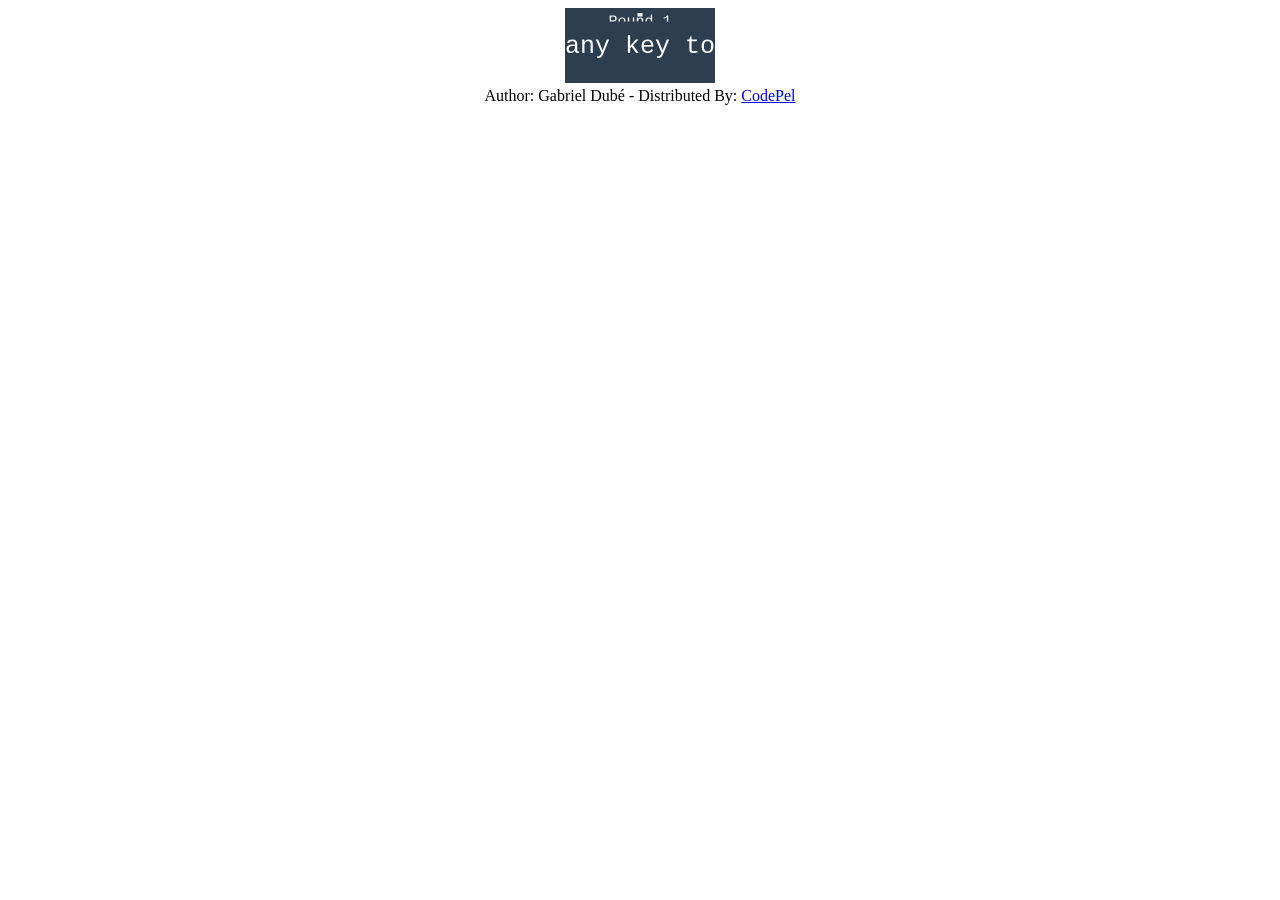
==== index.html @ d3c8801e "Update index.html" ====
<!DOCTYPE html>
<html lang="en">
   <head>
      <meta charset="utf-8">
      <meta name="viewport" content="width=device-width, initial-scale=1">
      <meta name="author" content="CodePel">
      <title> Pong game with JavaScript Example </title>
      <!-- Style CSS -->
      <link rel="stylesheet" href="./css/style.css">
      <script>
 // Audio (Game sounds) in base64 format.
 var beep1 = new Audio(
  "[data-uri]"
 );
 var beep2 = new Audio(
  "[data-uri]"
 );
 var beep3 = new Audio(
  "[data-uri]"
 );
</script>
   </head>
   <body>
      <!--$%adsense%$-->
      <main class="cd__main">
         <!-- Start DEMO HTML (Use the following code into your project)-->
         <canvas class="canvas"></canvas>
         <!-- END EDMO HTML (Happy Coding!)-->
      </main>
      <footer class="cd__credit">Author: Gabriel Dubé - Distributed By: <a title="Free web design code & scripts" href="https://www.codepel.com?source=demo-page" target="_blank">CodePel</a></footer>
      <!-- Script JS -->
      <script src="./js/script.js"></script>
      <!--$%analytics%$-->
   </body>
</html>
---- css/style.css ----
body {
	text-align: center;
}

.canvas{
	width: 100%
	height: 100%
}
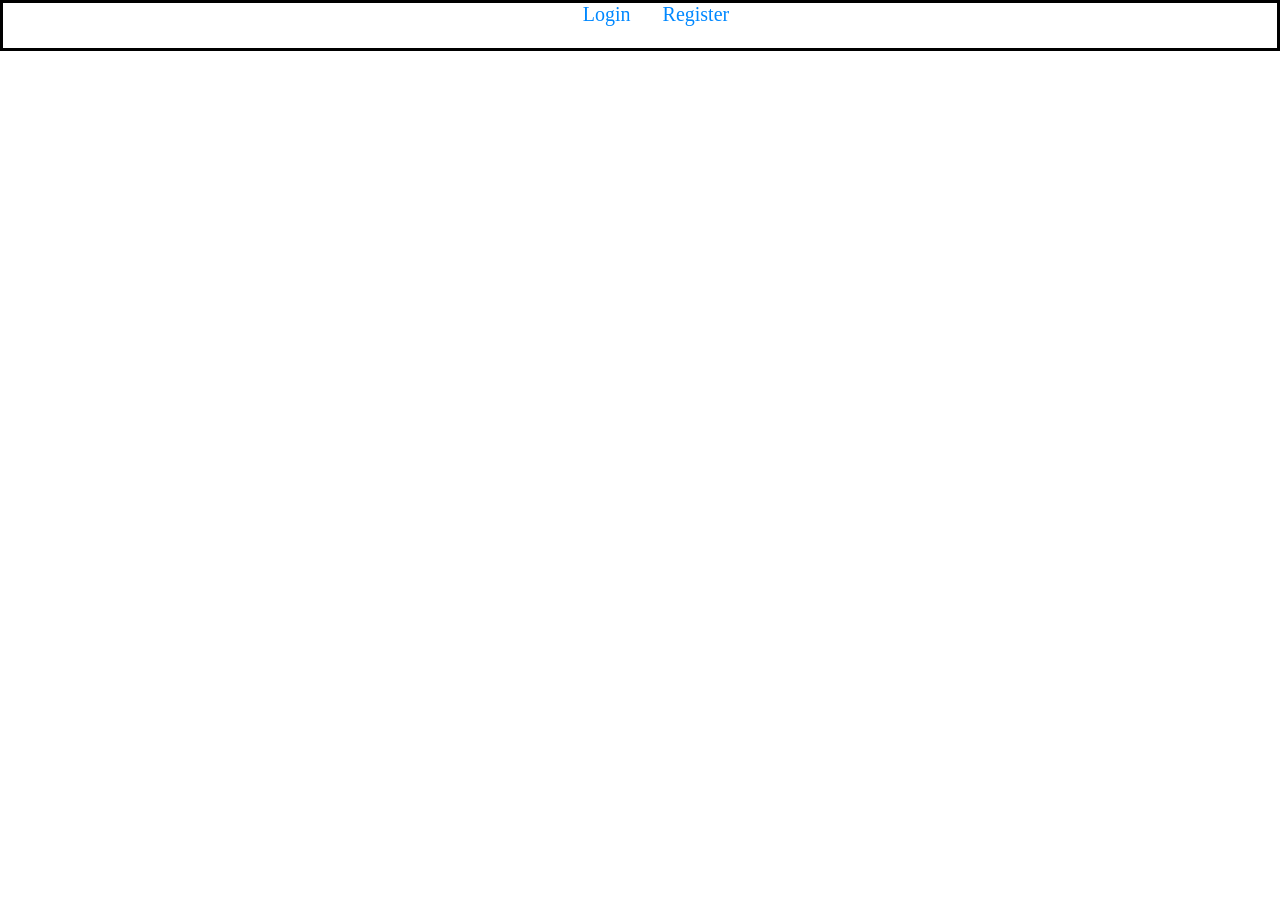
==== commit 527ef0ce: "Update and rename index.php to index.html" ====
--- a/index.html
+++ b/index.html
@@ -1,35 +1,21 @@
 <!DOCTYPE html>
 <html lang="en">
-   <head>
-      <meta charset="utf-8">
-      <meta name="viewport" content="width=device-width, initial-scale=1">
-      <meta name="author" content="CodePel">
-      <title> Pong game with JavaScript Example </title>
-      <!-- Style CSS -->
-      <link rel="stylesheet" href="./css/style.css">
-      <script>
- // Audio (Game sounds) in base64 format.
- var beep1 = new Audio(
-  "[data-uri]"
- );
- var beep2 = new Audio(
-  "[data-uri]"
- );
- var beep3 = new Audio(
-  "[data-uri]"
- );
-</script>
-   </head>
-   <body>
-      <!--$%adsense%$-->
-      <main class="cd__main">
-         <!-- Start DEMO HTML (Use the following code into your project)-->
-         <canvas class="canvas"></canvas>
-         <!-- END EDMO HTML (Happy Coding!)-->
-      </main>
-      <footer class="cd__credit">Author: Gabriel Dubé - Distributed By: <a title="Free web design code & scripts" href="https://www.codepel.com?source=demo-page" target="_blank">CodePel</a></footer>
-      <!-- Script JS -->
-      <script src="./js/script.js"></script>
-      <!--$%analytics%$-->
-   </body>
+<head>
+    <meta charset="UTF-8">
+    <meta http-equiv="X-UA-Compatible" content="IE=edge">
+    <meta name="viewport" content="width=device-width, initial-scale=1.0">
+    <title>MinecraftConnect</title>
+    <link rel="stylesheet" href="_css/style.css">
+</head>
+<body>
+    <header>
+        <nav class="nav-bar">
+            <ul class="nav-list">
+                <li><a href="#">Login</a></li>
+                <li><a href="#">Register</a></li>
+            </ul>
+        </nav>
+    </header>
+    
+</body>
 </html>
--- a/_css/style.css
+++ b/_css/style.css
@@ -0,0 +1,28 @@
+* {
+    margin: 0;
+    padding: 0;
+}
+
+body {
+    background: url(../_img/backgrounds/StoneBG.png);
+}
+
+.nav-bar{
+    display: flex;
+    background-image: url(../_img/backgrounds/DirtBG.gif);
+    height: 5vh;
+    justify-content: space-around;
+    border: black solid;
+}
+
+.nav-list{
+    list-style: none;
+    display: flex;
+}
+
+.nav-list a{
+    text-decoration: none;
+    font-size: 20px;
+    color: rgb(0, 136, 255);
+    margin-left: 32px;
+}
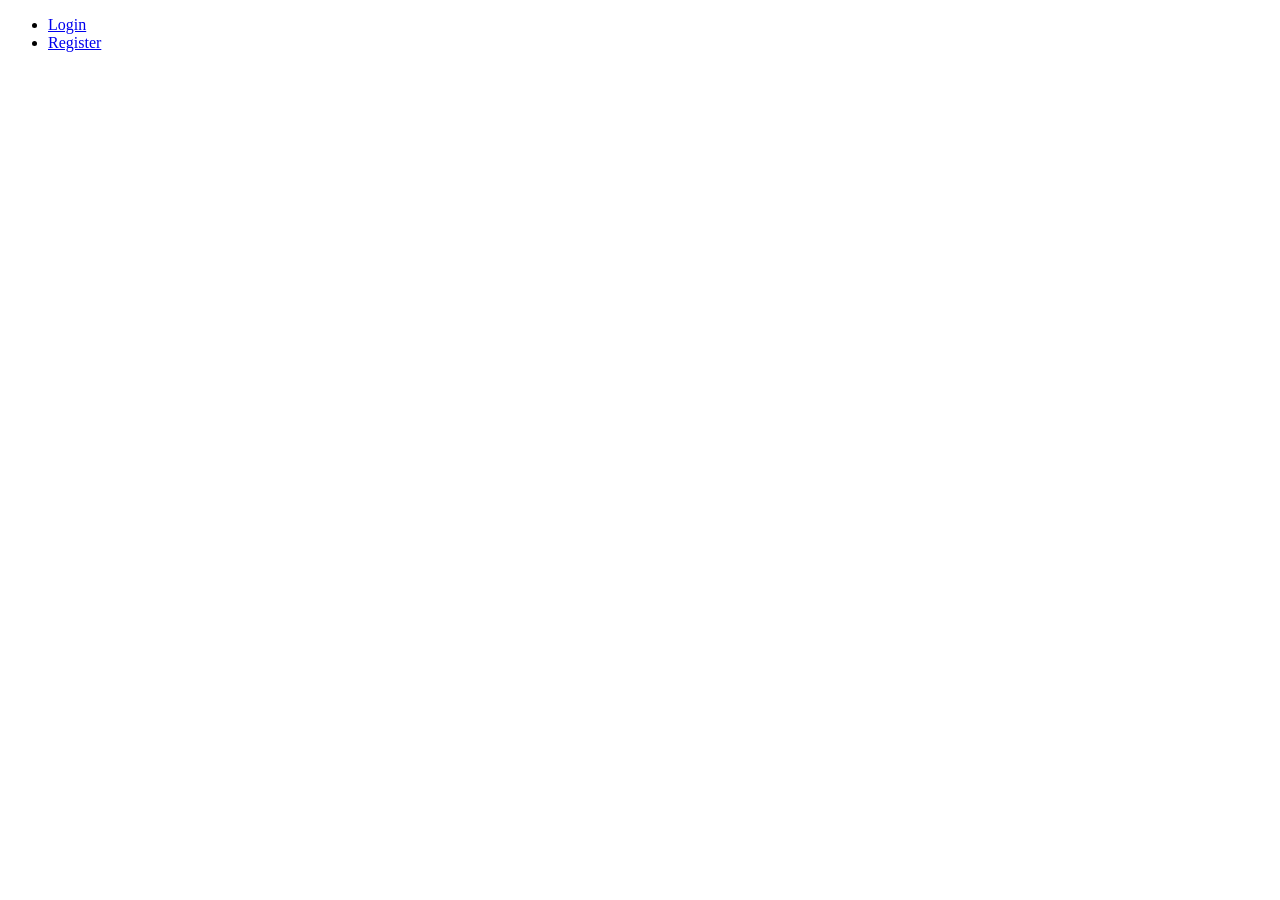
==== commit e9fe68c1: "Update index.html" ====
--- a/index.html
+++ b/index.html
@@ -5,7 +5,7 @@
     <meta http-equiv="X-UA-Compatible" content="IE=edge">
     <meta name="viewport" content="width=device-width, initial-scale=1.0">
     <title>MinecraftConnect</title>
-    <link rel="stylesheet" href="_css/style.css">
+    <link rel="stylesheet" href="//:paodefeijao.github.io/_css/style.css">
 </head>
 <body>
     <header>
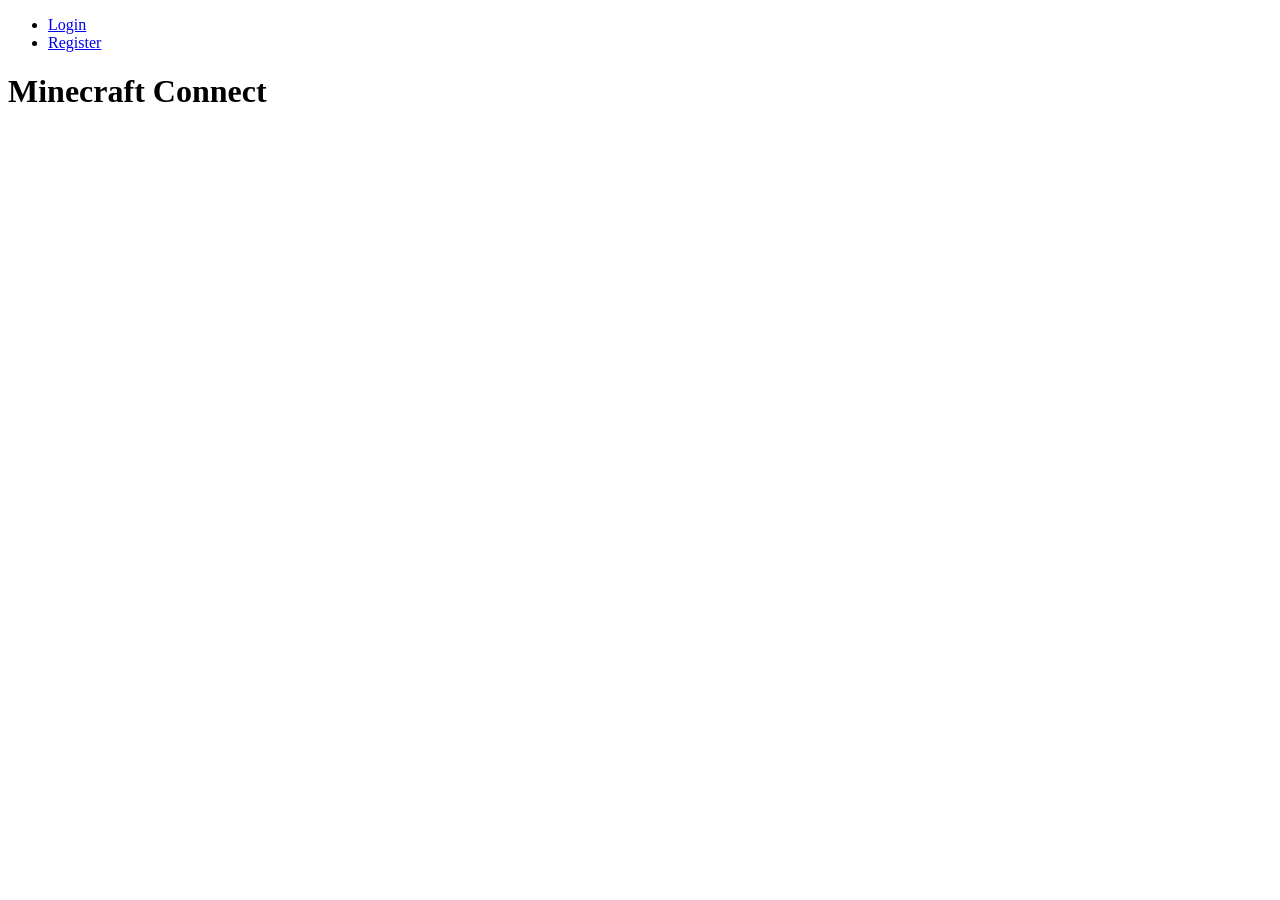
==== commit 5fe09ac8: "Update index.html" ====
--- a/index.html
+++ b/index.html
@@ -4,7 +4,7 @@
     <meta charset="UTF-8">
     <meta http-equiv="X-UA-Compatible" content="IE=edge">
     <meta name="viewport" content="width=device-width, initial-scale=1.0">
-    <title>MinecraftConnect</title>
+    <title>MinecraftConnect sfsaf</title>
     <link rel="stylesheet" href="//:paodefeijao.github.io/_css/style.css">
 </head>
 <body>
@@ -16,6 +16,6 @@
             </ul>
         </nav>
     </header>
-    
+    <h1>Minecraft Connect</h1>
 </body>
 </html>
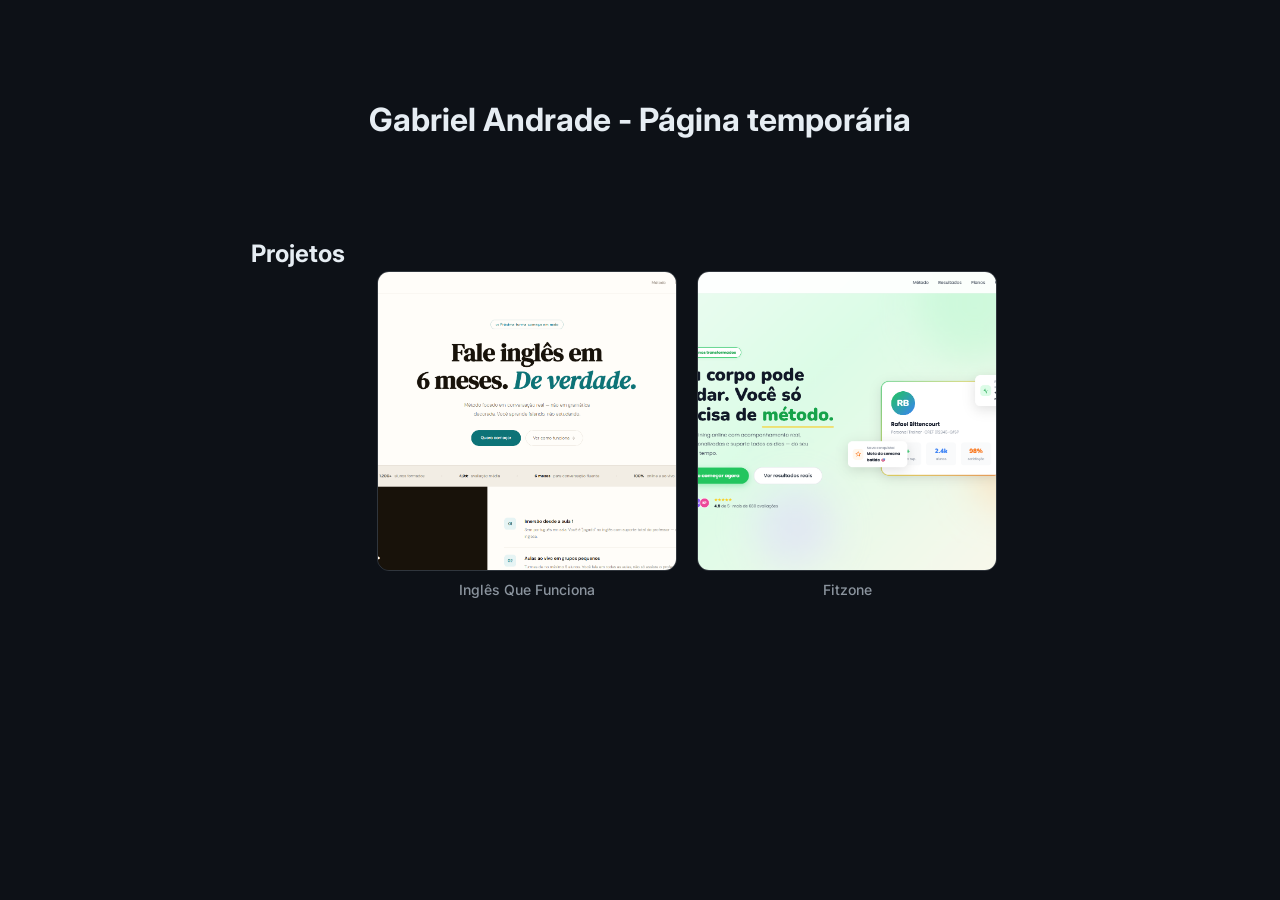
==== commit e34e5edd: "adicionando arquivos do meu portfolio temporario" ====
--- a/index.html
+++ b/index.html
@@ -1,21 +1,112 @@
 <!DOCTYPE html>
-<html lang="en">
+<html lang="pt-BR">
 <head>
-    <meta charset="UTF-8">
-    <meta http-equiv="X-UA-Compatible" content="IE=edge">
-    <meta name="viewport" content="width=device-width, initial-scale=1.0">
-    <title>MinecraftConnect sfsaf</title>
-    <link rel="stylesheet" href="//:paodefeijao.github.io/_css/style.css">
+  <meta charset="UTF-8"/>
+  <meta name="viewport" content="width=device-width, initial-scale=1.0"/>
+  <title>Portfólio</title>
+  <link href="https://fonts.googleapis.com/css2?family=Inter:wght@400;500&display=swap" rel="stylesheet">
+  <style>
+    *, *::before, *::after { box-sizing: border-box; margin: 0; padding: 0; }
+
+    body {
+      background: #0d1117;
+      color: #e6edf3;
+      font-family: 'Inter', sans-serif;
+      min-height: 100vh;
+      display: flex;
+      flex-direction: column;
+      align-items: center;
+      /*justify-content: center; */
+    }
+
+    main{
+        display: flex;
+    }
+
+    .grid {
+      display: grid;
+      grid-template-columns: 1fr 1fr;
+      gap: 1.25rem;
+      padding: 2rem;
+    }
+
+    .card {
+      display: flex;
+      flex-direction: column;
+      gap: 0.6rem;
+      text-decoration: none;
+      color: inherit;
+    }
+
+    .thumb {
+      width: 300px;
+      height: 300px;
+      background: #161b22;
+      border: 1px solid #30363d;
+      border-radius: 12px;
+      overflow: hidden;
+      transition: border-color 0.2s;
+    }
+
+    .card:hover .thumb { border-color: #58a6ff; }
+
+    .thumb img {
+      width: 100%;
+      height: 100%;
+      object-fit: cover;
+      object-position: top;
+      display: block;
+    }
+
+    .thumb img {
+        transition: transform .5s ease;
+    }
+
+    .thumb:hover img {
+        transform: scale(1.25);
+    }
+
+    .name {
+      font-size: 0.875rem;
+      font-weight: 500;
+      color: #8b949e;
+      text-align: center;
+      transition: color 0.15s;
+    }
+
+    .card:hover .name { color: #58a6ff; }
+
+    @media (max-width: 640px) {
+      .grid { grid-template-columns: 1fr; }
+      .thumb { width: 260px; height: 260px; }
+    }
+  </style>
 </head>
 <body>
-    <header>
-        <nav class="nav-bar">
-            <ul class="nav-list">
-                <li><a href="#">Login</a></li>
-                <li><a href="#">Register</a></li>
-            </ul>
-        </nav>
-    </header>
-    <h1>Minecraft Connect</h1>
+    <h1 style="padding: 100px;">Gabriel Andrade - Página temporária</h1>
+<main>
+
+
+    <h2>Projetos</h1>
+  <div class="grid">
+    
+
+    <a class="card" href="./LandingPages/projeto-1/" target="_blank" rel="noopener">
+      <div class="thumb">
+        <img src="./LandingPages/projeto-1/preview.png" alt="Projeto 1">
+      </div>
+      <span class="name">Inglês Que Funciona</span>
+    </a>
+
+    <a class="card" href="./LandingPages/projeto-2/" target="_blank" rel="noopener">
+      <div class="thumb">
+        <img src="./LandingPages/projeto-2/preview.png" alt="Projeto 2"> 
+      </div>
+      <span class="name">Fitzone</span>
+    </a>
+
+  </div>
+  
+
 </body>
-</html>
+</html>
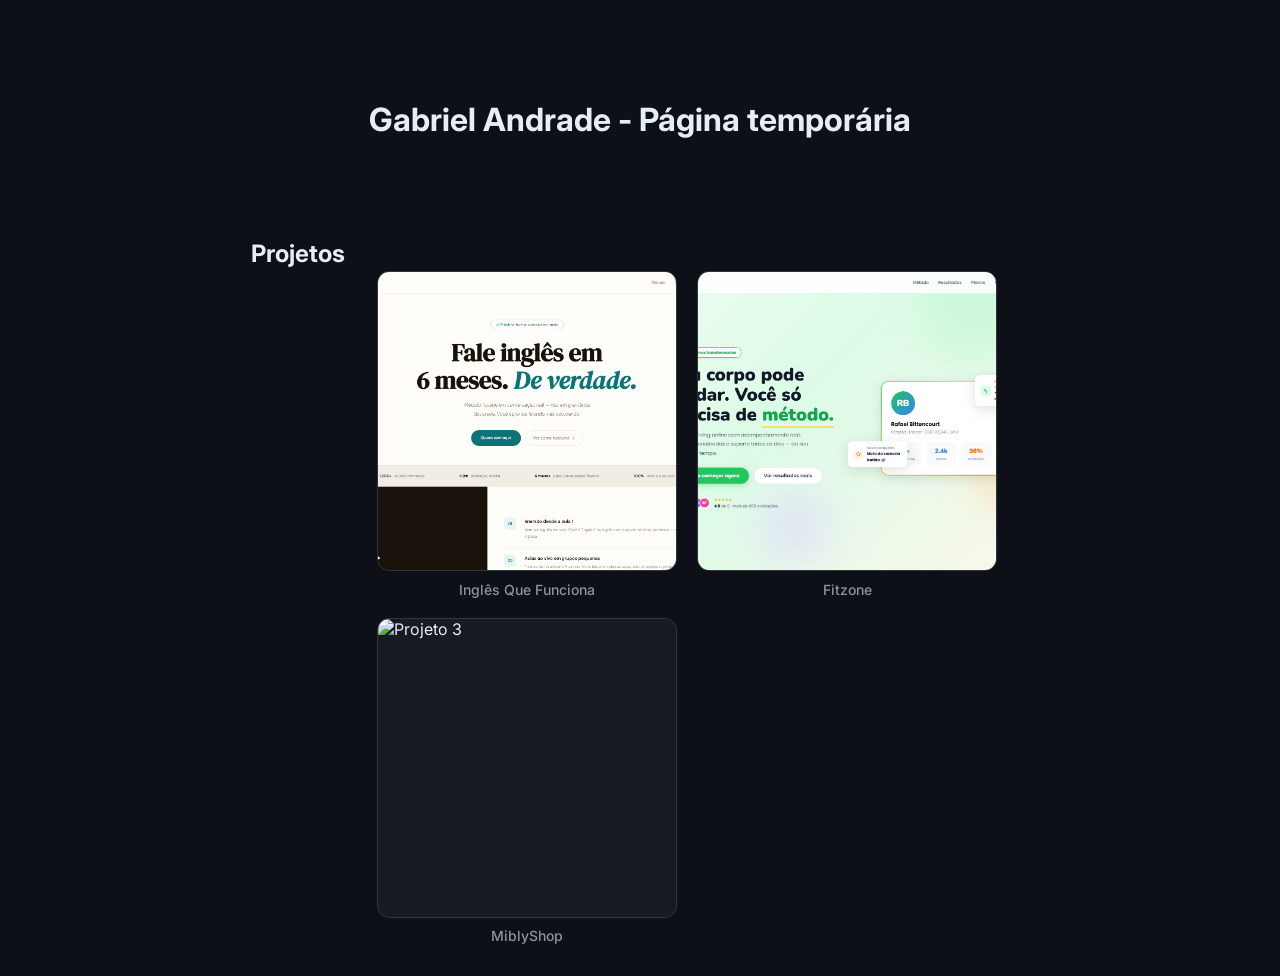
==== commit 6900d4fc: "Update index.html" ====
--- a/index.html
+++ b/index.html
@@ -104,9 +104,14 @@
       </div>
       <span class="name">Fitzone</span>
     </a>
-
+     <a class="card" href="./LandingPages/MiblyShop/" target="_blank" rel="noopener">
+      <div class="thumb">
+        <img src="./LandingPages/projeto-1/#.png" alt="Projeto 3">
+      </div>
+      <span class="name">MiblyShop</span>
+    </a>
   </div>
   
 
 </body>
-</html>+</html>
